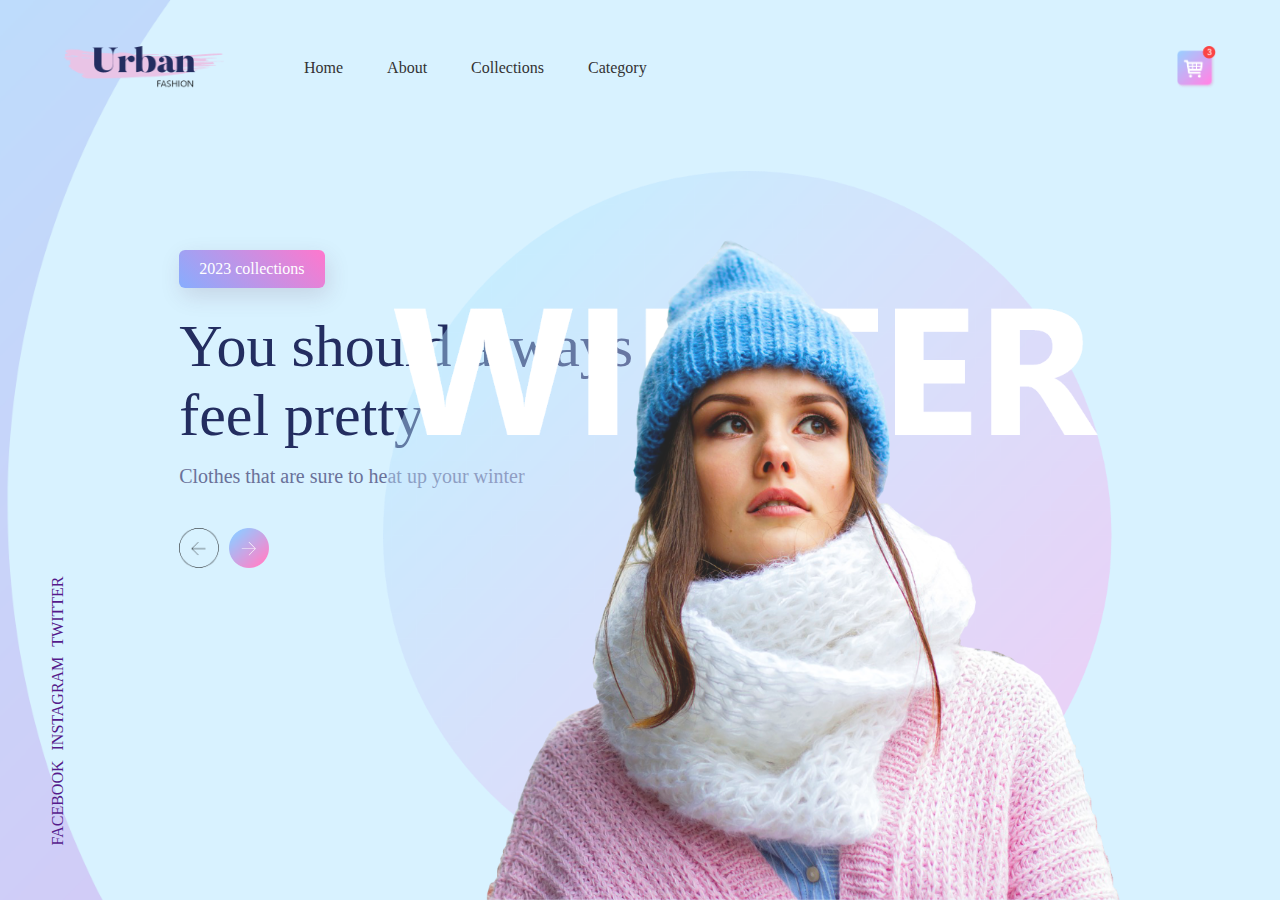
==== LandingPage/index.html @ 93470416 "Landing" ====
<!DOCTYPE html>
<html lang="en">

<head>
    <meta charset="UTF-8">
    <meta name="viewport" content="width=device-width, initial-scale=1.0">
    <title>Document</title>
    <link rel="stylesheet" href="styles.css">
</head>

<body>
    <div class="container">
        <div class="navbar">
            <img src="Urban Fashion Img/logo.png" class="logo">
            <nav>
                <ul>
                    <li><a href="">Home</a></li>
                    <li><a href="">About</a></li>
                    <li><a href="">Collections</a></li>
                    <li><a href="">Category</a></li>
                </ul>
            </nav>
            <img src="Urban Fashion Img/cart.png" class="cart">
        </div>
        <div class="content">
            <div>
                <a href="" class="btn">2023 collections</a>
                <h1>You should always<br> feel pretty</h1>
                <p>Clothes that are sure to heat up your winter</p>

            </div>
            <div class="arrow-icons">
                <img src="Urban Fashion Img/back-arrow.png" alt="">
                <img src="Urban Fashion Img/next-arrow.png" alt="">

            </div>
            <div class="feature-image">
                <img src="Urban Fashion Img/img.png" class="feature-image" alt="">
            </div>
        </div>
        
        <div class="social-links">
            <a href="">FACEBOOK </a>
            <a href="">INSTAGRAM</a>
            <a href="">TWITTER</a>
        </div>
    </div>

</body>

</html>
---- LandingPage/styles.css ----
* {
    margin: 0;
    padding: 0;
    box-sizing: border-box;
}

.container{
    height: 100vh;
    width: 100%;
    background-image: url(Urban\ Fashion\ Img/background.png);
    background-position: center;
    background-size: cover;
    padding-left: 5%;
    padding-right: 5%;
    box-sizing: border-box;
    position: relative;
}
.navbar{
    width: 100%;
    display: flex;
    height: 15vh;
    margin: auto;
    align-items: center;
}
.logo{
    width: 160px;
    cursor: pointer;
}
.cart{
    width: 40px;
    cursor: pointer;
}

nav{
    flex: 10;
    padding-left: 60px;
}

nav ul li{
    display: inline-block;
    list-style-type: none;
    margin: 0px 20px;
}
nav ul li a{
    text-decoration: none;
    color: #333;
}
.content h1{
    font-size: 60px;
    font-weight: 100;
    margin-top: 24px;
    margin-bottom: 15px;
    color: #232d60;
}
.content p{
    font-size:20px;
    color: #6a7199;
}

.content{
    margin-left: 10%;
    margin-top: 10%;
}
.content .btn{
    display: inline-block;
    background: linear-gradient(45deg ,#87adfe,#ff77cd);
    border-radius: 6px;
    padding: 10px 20px;
    box-sizing: border-box;
    text-decoration: none;
    color: white;
    box-shadow: 3px 8px 22px rgba(96, 48, 78, 0.15);
}
.arrow-icons{
    margin-top: 40px;
    display: flex;
}
.arrow-icons img{
    width: 40px;
    margin-right: 10px;

}
.feature-image{
    height: 90%;
    bottom: 0;
    right: 5rem;
    position: absolute;
}

@media screen and (max-width:1272px) {
    
  
    .content{
        flex-direction: column;
    }
    .feature-image{
        height: 90%;
        bottom: 10px;
        right: 1rem;
        position: absolute;
    }
}

@media screen and (max-width:1194px) {
    
  
    .content{
        flex-direction: column;
    }
    .feature-image{
        height: 85%;
        bottom: 10px;
        right: 1rem;
        position: absolute;
    }
}


.social-links{
    transform: rotate(-90deg);
    position: absolute;
    bottom: 180px;
    left: -80px;
}
.social-links a{
    text-decoration: none;
    padding: 3px;
}
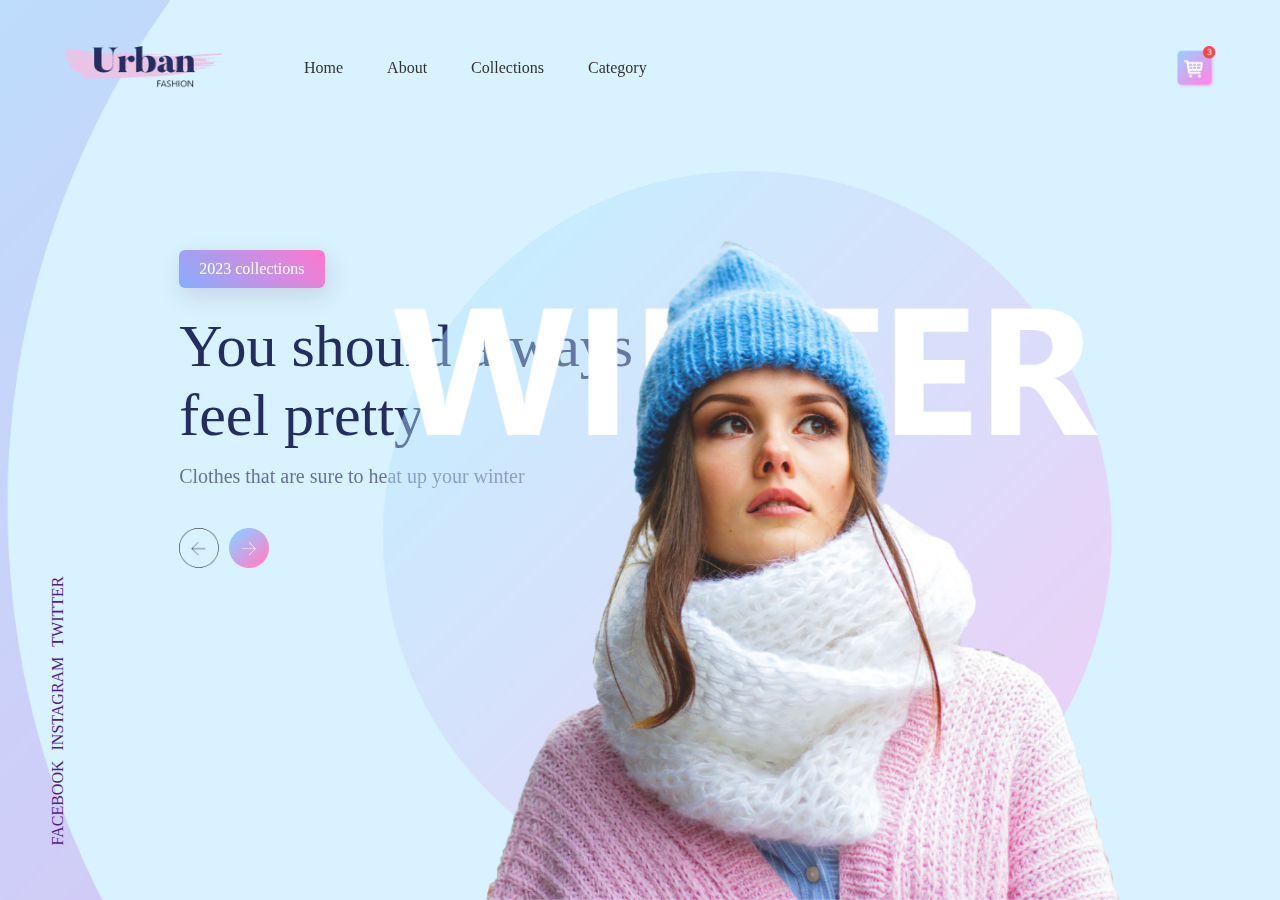
==== commit 289fe15c: "Final" ====
--- a/LandingPage/index.html
+++ b/LandingPage/index.html
@@ -6,11 +6,13 @@
     <meta name="viewport" content="width=device-width, initial-scale=1.0">
     <title>Document</title>
     <link rel="stylesheet" href="styles.css">
+    <link rel="stylesheet" href="https://unpkg.com/aos@next/dist/aos.css" />
+
 </head>
 
 <body>
     <div class="container">
-        <div class="navbar">
+        <div class="navbar" data-aos="fade-down" data-aos-duration="2000">
             <img src="Urban Fashion Img/logo.png" class="logo">
             <nav>
                 <ul>
@@ -24,14 +26,14 @@
         </div>
         <div class="content">
             <div>
-                <a href="" class="btn">2023 collections</a>
-                <h1>You should always<br> feel pretty</h1>
-                <p>Clothes that are sure to heat up your winter</p>
+                <a href="" data-aos="fade-down" data-aos-duration="3000" class="btn">2023 collections</a>
+                <h1 data-aos="fade-right" data-aos-duration="2000">You should always<br> feel pretty</h1>
+                <p data-aos="fade-left" data-aos-duration="2000">Clothes that are sure to heat up your winter</p>
 
             </div>
             <div class="arrow-icons">
-                <img src="Urban Fashion Img/back-arrow.png" alt="">
-                <img src="Urban Fashion Img/next-arrow.png" alt="">
+                <img src="Urban Fashion Img/back-arrow.png" class="arrow-btn">
+                <img src="Urban Fashion Img/next-arrow.png" class="arrow-btn">
 
             </div>
             <div class="feature-image">
@@ -45,6 +47,10 @@
             <a href="">TWITTER</a>
         </div>
     </div>
+    <script src="https://unpkg.com/aos@next/dist/aos.js"></script>
+    <script>
+        AOS.init();
+    </script>
 
 </body>
 
--- a/LandingPage/styles.css
+++ b/LandingPage/styles.css
@@ -16,11 +16,15 @@
     position: relative;
 }
 .navbar{
+
     width: 100%;
     display: flex;
     height: 15vh;
     margin: auto;
     align-items: center;
+}
+.navbar li a:hover{
+    color: rgb(219, 45, 45);
 }
 .logo{
     width: 160px;
@@ -71,6 +75,11 @@
     color: white;
     box-shadow: 3px 8px 22px rgba(96, 48, 78, 0.15);
 }
+.btn:hover{
+    box-shadow: 1px 2px 18px grey;
+
+}
+
 .arrow-icons{
     margin-top: 40px;
     display: flex;
